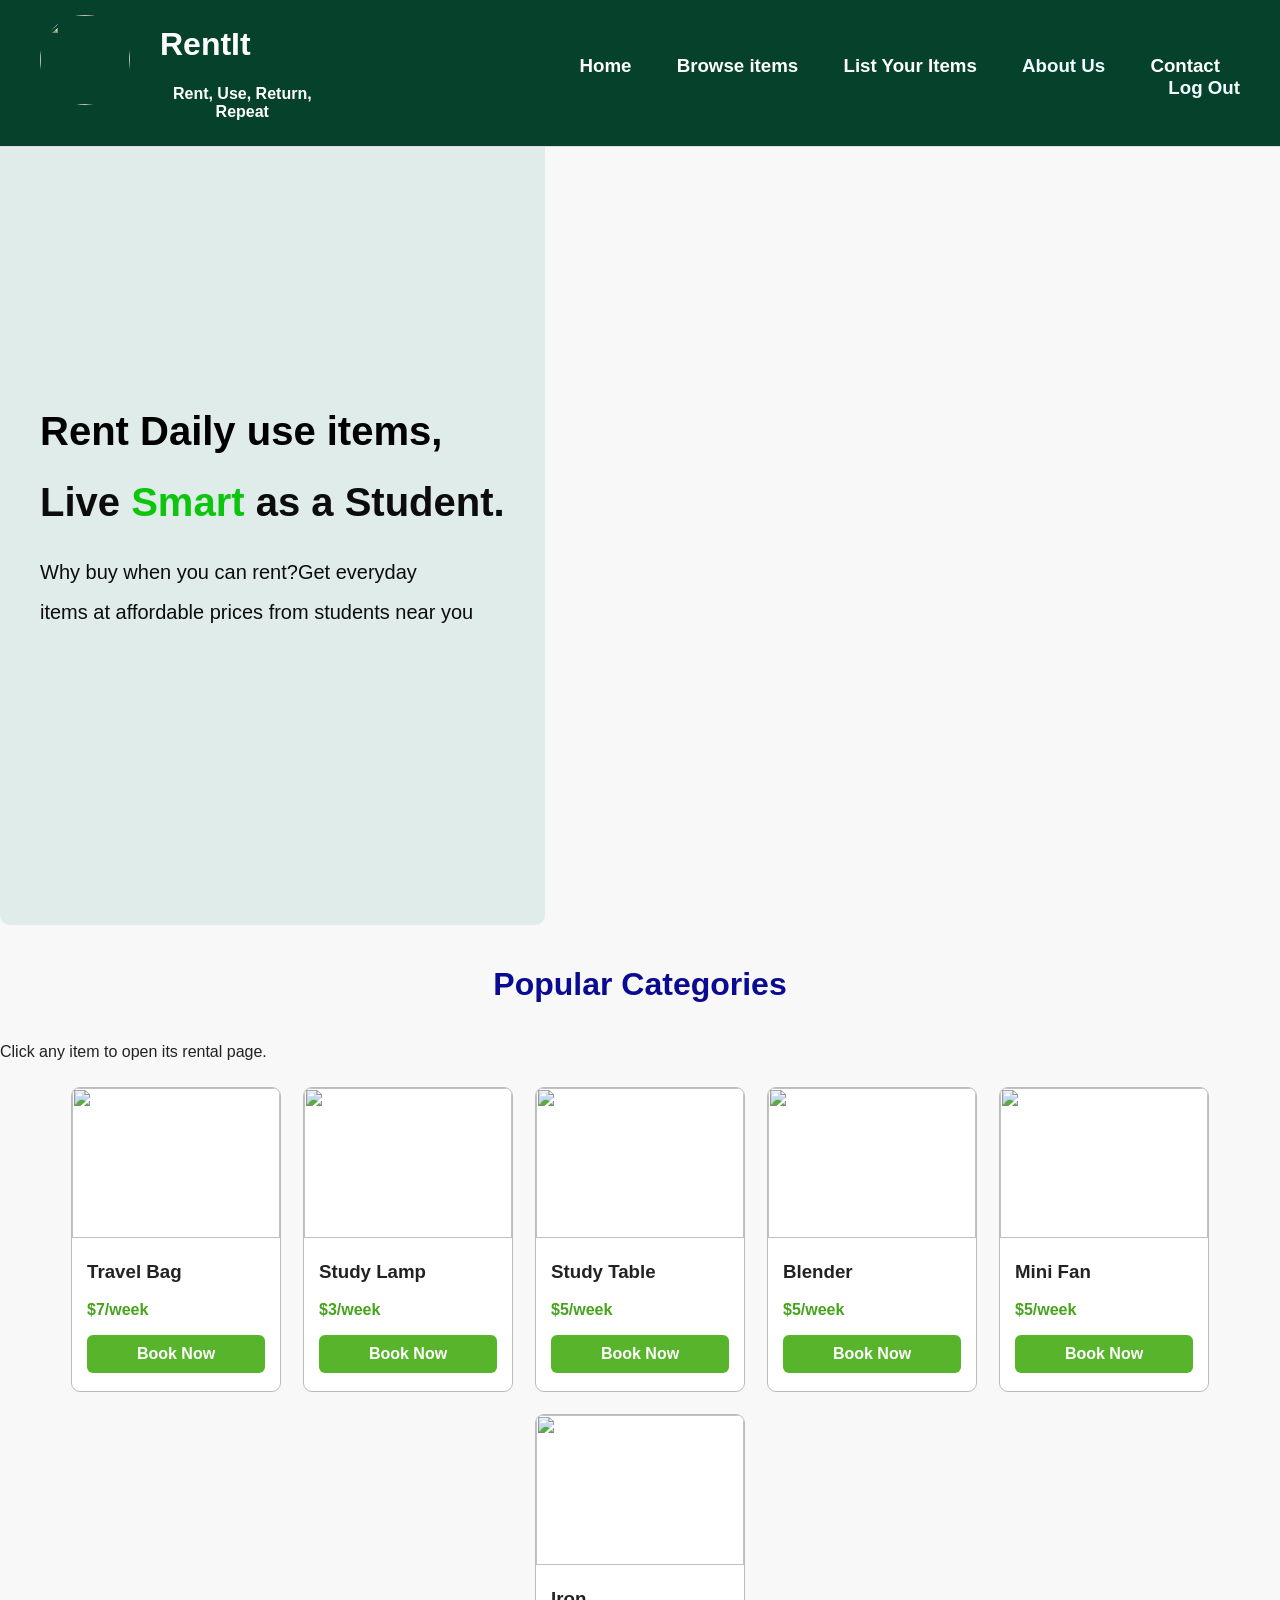
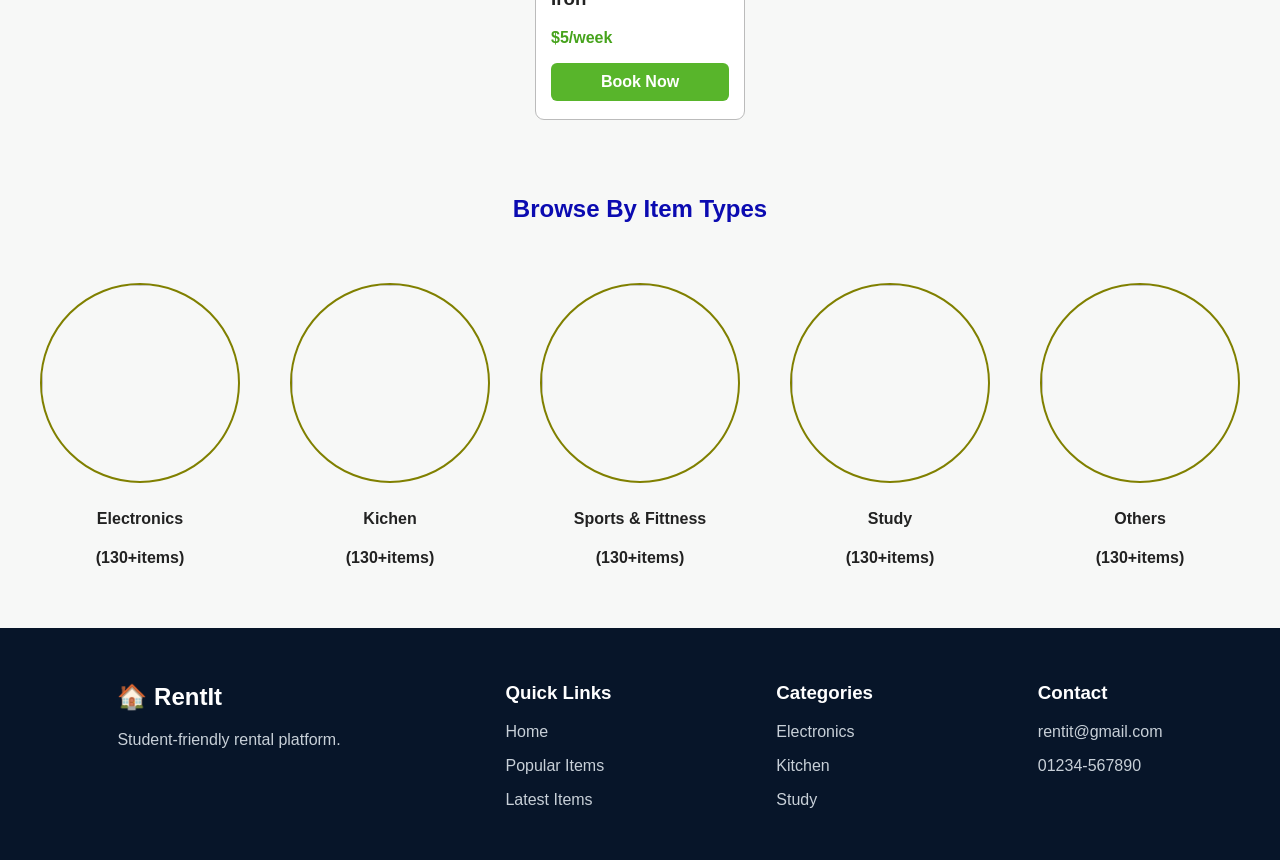
==== index.html @ 9e004a67 "Add files via upload" ====
<!DOCTYPE html>
<html>
<head>
    <meta charset="UTF-8">
    <meta name="viewport" content="width=device-width, initial-scale=1.0">
    <title>RentIt</title>
    <link rel="stylesheet" href="main.css">
</head>

<header style=" background-color: rgb(6, 66, 43); padding: 5px 40px 4px 40px; display: flex;position: fixed;z-index: 1000; width: 100%;">
    <div style="display: flex; justify-content: left; gap: 30px;">
        <img style="width: 90px; height: 90px;margin-top: 10px; border-radius: 50%;" src="images/91212c401d5100aabd877c7624090c16.jpg">
        <div ><h1 style=" color:white;">RentIt</h1>
       <h4 style= "color: white;margin-top: 5px;">Rent, Use, Return, Repeat</h4></div>
    
    <div style="text-align: right;"><h3 style="text-align: right;; color:white;margin-top:50px;">
        <a style="padding: 20px;">Home</a>
        <a style="padding: 20px;">Browse items</a>
        <a  style="padding: 20px;">List Your Items</a>
        <a style="padding: 20px;color: azure;text-decoration: none" href="./about.html">About Us</a>
        <a  style="padding: 20px;">Contact</a>
        <a style="padding-left: 300px;color: azure;text-decoration: none;" href="./login.html">Log Out</a>
    </h3>
    </div>
    </div>
</header>
<br><br><br><br><br><br><br>

<body>
    <div  class="backimg">
    <div class= "content" ><h1 style="color:black;font-size: 40px;">Rent Daily use items,</h1><h1 style="font-size: 40px;">Live <span style="color:rgb(12, 197, 12);">Smart</span> as a Student.</h1>
    <p style="font-size: 20px ;line-height: 2;">Why buy when you can rent?Get everyday <br>items at affordable prices from students near you</p><br>
    </div>
</div>
</div>



<h1 class="title" id="popular">Popular Categories</h1>

<p class="center">
    Click any item to open its rental page.
</p>

<div class="cards">

    <div class="card">
        <a href="bag.html">
            <img src="./images/bag.jpg">
            <h3>Travel Bag</h3>
            <p class="price">$7/week</p>
            <div class="book">Book Now</div>
        </a>
    </div>

    <div class="card">
        <a href="lamp.html">
            <img src="images/lamp.jpg">
            <h3>Study Lamp</h3>
            <p class="price">$3/week</p>
            <div class="book">Book Now</div>
        </a>
    </div>

    <div class="card">
        <a href="table.html">
            <img src="images/table.jpg">
            <h3>Study Table</h3>
            <p class="price">$5/week</p>
            <div class="book">Book Now</div>
        </a>
    </div>

    <div class="card">
        <a href="blender.html">
            <img src="images/blender.jpg">
            <h3>Blender</h3>
            <p class="price">$5/week</p>
            <div class="book" >Book Now</div>
        </a>
    </div>

    <div class="card">
        <a href="fan.html">
            <img src="images/fan.jpg">
            <h3>Mini Fan</h3>
            <p class="price">$5/week</p>
            <div class="book">Book Now</div>
        </a>
    </div>

    <div class="card">
        <a href="iron.html">
            <img src="images/iron.jpg">
            <h3>Iron</h3>
            <p class="price">$5/week</p>
            <div class="book">Book Now</div>
        </a>
    </div>

</div>

<h2 style="text-align: center; color: rgb(11, 11, 177);">
    Browse By Item Types
</h2>
<div id="food">
    <div>
        <img style="width: 200px; height: 200px; border-radius: 50%; border: 2px solid olive;" src="images/electronics.jpg" alt="">
        <h4>Electronics</h4><h4>(130+items)</h4>
    </div>
    <div>
        <img style="width: 200px; height: 200px; border-radius: 50%; border: 2px solid olive;" src="images/Kichen.jpg" alt="">
        <h4> Kichen</h4><h4>(130+items)</h4>
    </div>
    <div>
        <img style="width: 200px; height: 200px; border-radius: 50%; border: 2px solid olive;" src="images/sports.jpg" alt="">
        <h4>Sports & Fittness</h4><h4>(130+items)</h4>
    </div>
    <div>
        <img style="width: 200px; height: 200px; border-radius: 50%; border: 2px solid olive;" src="images/study.jpg" alt="">
        <h4>Study</h4><h4>(130+items)</h4>
    </div>
    <div>
        <img style="width: 200px; height: 200px; border-radius: 50%; border: 2px solid olive;" src="images/others.jpg" alt="">
        <h4>Others</h4><h4>(130+items)</h4>
    </div>
</div>


<footer>

    <div>
        <h2>🏠 RentIt</h2>
        <p>Student-friendly rental platform.</p>
    </div>

    <div>
        <h3>Quick Links</h3>
        <p>Home</p>
        <p>Popular Items</p>
        <p>Latest Items</p>
    </div>

    <div>
        <h3>Categories</h3>
        <p>Electronics</p>
        <p>Kitchen</p>
        <p>Study</p>
    </div>

    <div>
        <h3>Contact</h3>
        <p>rentit@gmail.com</p>
        <p>01234-567890</p>
    </div>

</footer>

</body>
</html>
---- main.css ----
* {
    box-sizing: border-box;
}header {
    display: flex;
    align-items: center;
    padding: 18px 45px;
    background-color: white;
    border-bottom: 1px solid #ddd;
}
body {
    margin: 0;
    font-family: Arial;
    background-color: #f7f8f7;
    color: #222;
    
}




.logo {
    font-size: 25px;
    font-weight: bold;
    color: #1767a5;
    margin-right: auto;
}

nav {
    display: flex;
    gap: 25px;
}

nav a {
    text-decoration: none;
    color: #333;
}

nav a:hover {
    color: green;
}

.login {
    margin-left: 30px;
    background-color: #1767a5;
    color: white;
    padding: 11px 18px;
    border-radius: 7px;
    text-decoration: none;
}


/* Home Page */

.title {
    text-align: center;
    color: #0b0b91;
    margin: 40px;
}

#log:hover{
    text-decoration: underline;
    color: red;
}

.cards {
    display: flex;
    justify-content: center;
    gap: 22px;
    flex-wrap: wrap;
    padding: 10px 45px 55px;
}

.card {
    width: 210px;
    background-color: white;
    border: 1px solid #bbb;
    border-radius: 9px;
    overflow: hidden;
}

.card:hover {
    transform: scale(1.03);
}

.card a {
    text-decoration: none;
    color: #222;
}

.card img {
    width: 100%;
    height: 150px;
    object-fit: cover;
}

.card h3,
.card p {
    padding-left: 15px;
}

.price {
    color: #46a31c;
    font-weight: bold;
}

.book {
    margin: 12px 15px 18px;
    padding: 10px;
    text-align: center;
    background-color: #58b52b;
    color: white;
    border-radius: 6px;
    font-weight: bold;
}
.book:hover {
    background-color: #d18435;
}


/* Individual Item Page */

.item {
    display: flex;
    gap: 45px;
    padding: 45px;
}

.photo {
    width: 52%;
}

.photo img {
    width: 100%;
    height: 470px;
    object-fit: cover;
    border-radius: 10px;
}

.details {
    width: 48%;
}

.details h1 {
    font-size: 36px;
}

.rating {
    color: #888;
}

.rating b {
    color: #d18435;
}

.available {
    color: green;
}


/* Table */

.spec {
    width: 100%;
    border-collapse: collapse;
}

.spec td {
    border: 1px solid #ddd;
    padding: 11px;
}


/* Booking */

.booking {
    margin-top: 25px;
    border: 1px solid #ddd;
    background-color: white;
    border-radius: 10px;
    padding: 22px;
}

.booking input {
    padding: 10px;
    margin: 7px 15px 15px 0;
}

.pricebox {
    display: flex;
    justify-content: space-between;
}

.pricebox h2 {
    color: #1767a5;
}

h4{
    text-align: center;
}


button {
    width: 100%;
    padding: 13px;
    border: 0;
    border-radius: 7px;
    background-color: #25a75b;
    color: white;
    font-size: 16px;
    cursor: pointer;
}

button:hover {
    background-color: #087f42;
}

#message {
    color: green;
    font-weight: bold;
    text-align: center;
}

footer {
    display: flex;
    justify-content: space-around;
    background-color: #071529;
    color: white;
    padding: 35px;
}

footer p {
    color: #c8d0d8;
}



#car{
    display: flex;
    gap:0px;
    justify-content: center;
    padding:0px;
    background-color: white;
    margin-top:0px;

}
#food{
    display: flex;
    gap:50px;
    justify-content: center;
    padding: 40px;
}
 
book:hover{
      background-color: #d18435;
}


.backimg{
    margin-top: 0px;
    padding:0;
    height: 800px;
    background-image: url('images/brackground.jpg');
    background-size: cover;
    background-position: center;
    display: flex;
    justify-content: left;
    align-items: center;
    color: rgb(12, 12, 12);
    text-align: left;
}

.content {
    background-color: rgba(202, 225, 221, 0.5);
    padding: 255px 40px 255px;
    border-radius: 10px;
    margin-left: 0%;
}
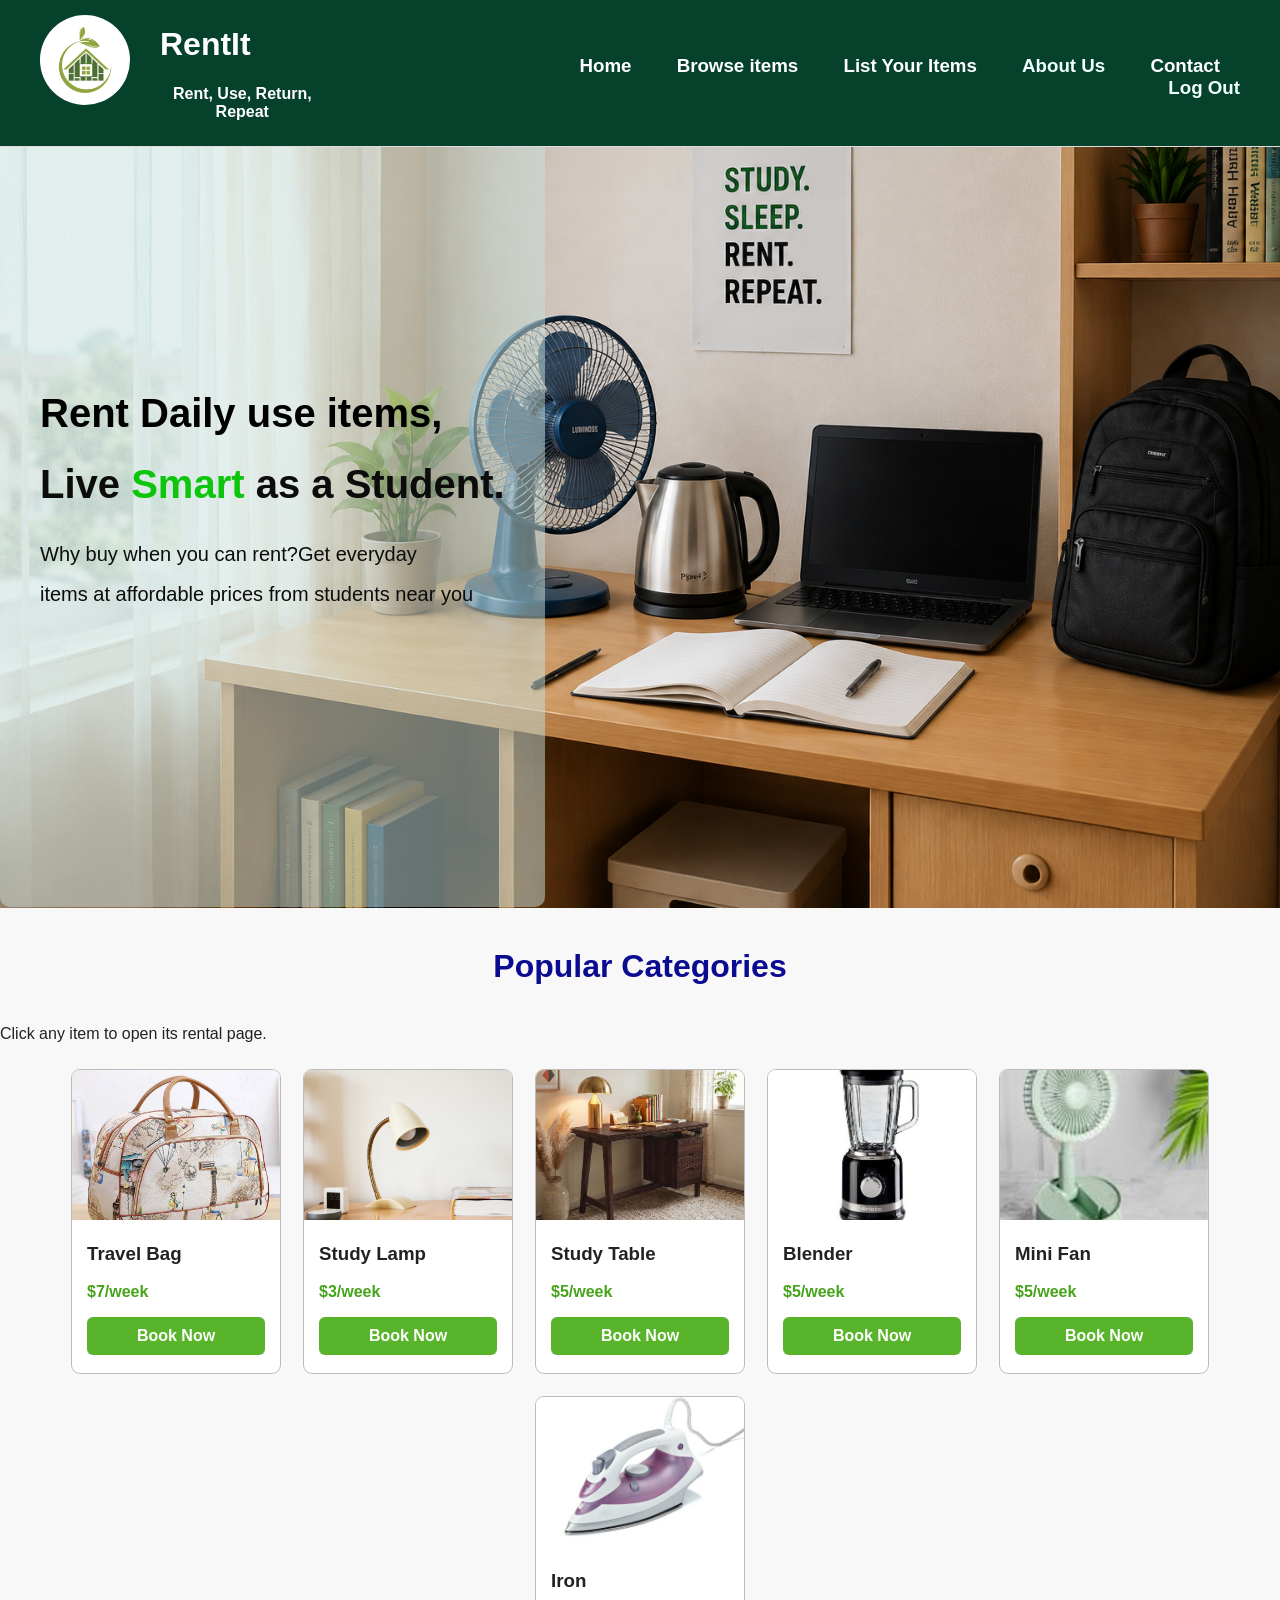
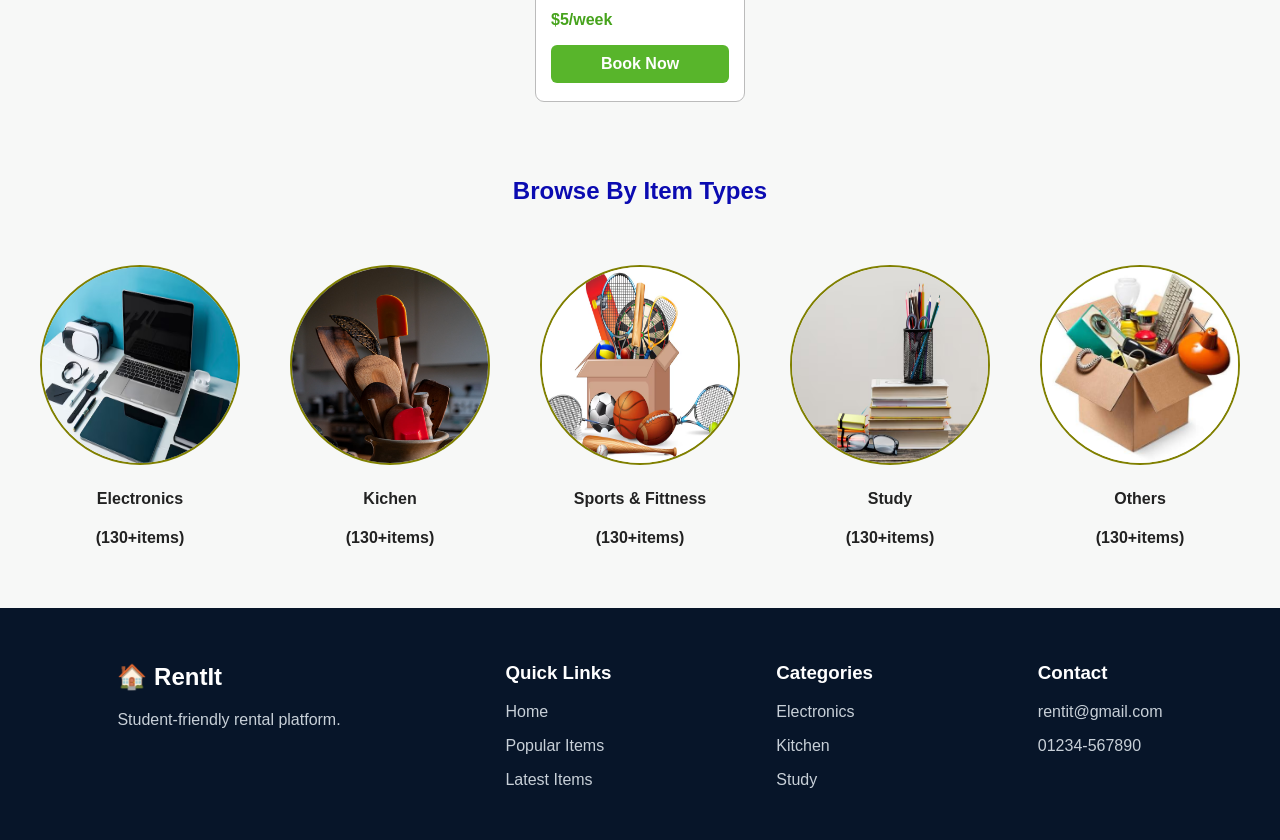
==== commit a4bed9a2: "Add files via upload" ====
--- a/index.html
+++ b/index.html
@@ -9,7 +9,7 @@
 
 <header style=" background-color: rgb(6, 66, 43); padding: 5px 40px 4px 40px; display: flex;position: fixed;z-index: 1000; width: 100%;">
     <div style="display: flex; justify-content: left; gap: 30px;">
-        <img style="width: 90px; height: 90px;margin-top: 10px; border-radius: 50%;" src="images/91212c401d5100aabd877c7624090c16.jpg">
+        <img style="width: 90px; height: 90px;margin-top: 10px; border-radius: 50%;" src="./91212c401d5100aabd877c7624090c16.jpg">
         <div ><h1 style=" color:white;">RentIt</h1>
        <h4 style= "color: white;margin-top: 5px;">Rent, Use, Return, Repeat</h4></div>
     
@@ -24,9 +24,9 @@
     </div>
     </div>
 </header>
-<br><br><br><br><br><br><br>
+<br><br><br><br><br><br>
 
-<body>
+<body >
     <div  class="backimg">
     <div class= "content" ><h1 style="color:black;font-size: 40px;">Rent Daily use items,</h1><h1 style="font-size: 40px;">Live <span style="color:rgb(12, 197, 12);">Smart</span> as a Student.</h1>
     <p style="font-size: 20px ;line-height: 2;">Why buy when you can rent?Get everyday <br>items at affordable prices from students near you</p><br>
@@ -46,7 +46,7 @@
 
     <div class="card">
         <a href="bag.html">
-            <img src="./images/bag.jpg">
+            <img src="./bag.jpg">
             <h3>Travel Bag</h3>
             <p class="price">$7/week</p>
             <div class="book">Book Now</div>
@@ -55,7 +55,7 @@
 
     <div class="card">
         <a href="lamp.html">
-            <img src="images/lamp.jpg">
+            <img src="./lamp.jpg">
             <h3>Study Lamp</h3>
             <p class="price">$3/week</p>
             <div class="book">Book Now</div>
@@ -64,7 +64,7 @@
 
     <div class="card">
         <a href="table.html">
-            <img src="images/table.jpg">
+            <img src="./table.jpg">
             <h3>Study Table</h3>
             <p class="price">$5/week</p>
             <div class="book">Book Now</div>
@@ -73,7 +73,7 @@
 
     <div class="card">
         <a href="blender.html">
-            <img src="images/blender.jpg">
+            <img src="./blender.jpg">
             <h3>Blender</h3>
             <p class="price">$5/week</p>
             <div class="book" >Book Now</div>
@@ -82,7 +82,7 @@
 
     <div class="card">
         <a href="fan.html">
-            <img src="images/fan.jpg">
+            <img src="./fan.jpg">
             <h3>Mini Fan</h3>
             <p class="price">$5/week</p>
             <div class="book">Book Now</div>
@@ -91,7 +91,7 @@
 
     <div class="card">
         <a href="iron.html">
-            <img src="images/iron.jpg">
+            <img src="./iron.jpg">
             <h3>Iron</h3>
             <p class="price">$5/week</p>
             <div class="book">Book Now</div>
@@ -105,23 +105,23 @@
 </h2>
 <div id="food">
     <div>
-        <img style="width: 200px; height: 200px; border-radius: 50%; border: 2px solid olive;" src="images/electronics.jpg" alt="">
+        <img style="width: 200px; height: 200px; border-radius: 50%; border: 2px solid olive;" src="./electronics.jpg" alt="">
         <h4>Electronics</h4><h4>(130+items)</h4>
     </div>
     <div>
-        <img style="width: 200px; height: 200px; border-radius: 50%; border: 2px solid olive;" src="images/Kichen.jpg" alt="">
+        <img style="width: 200px; height: 200px; border-radius: 50%; border: 2px solid olive;" src="./Kichen.jpg" alt="">
         <h4> Kichen</h4><h4>(130+items)</h4>
     </div>
     <div>
-        <img style="width: 200px; height: 200px; border-radius: 50%; border: 2px solid olive;" src="images/sports.jpg" alt="">
+        <img style="width: 200px; height: 200px; border-radius: 50%; border: 2px solid olive;" src="./sports.jpg" alt="">
         <h4>Sports & Fittness</h4><h4>(130+items)</h4>
     </div>
     <div>
-        <img style="width: 200px; height: 200px; border-radius: 50%; border: 2px solid olive;" src="images/study.jpg" alt="">
+        <img style="width: 200px; height: 200px; border-radius: 50%; border: 2px solid olive;" src="./study.jpg" alt="">
         <h4>Study</h4><h4>(130+items)</h4>
     </div>
     <div>
-        <img style="width: 200px; height: 200px; border-radius: 50%; border: 2px solid olive;" src="images/others.jpg" alt="">
+        <img style="width: 200px; height: 200px; border-radius: 50%; border: 2px solid olive;" src="./others.jpg" alt="">
         <h4>Others</h4><h4>(130+items)</h4>
     </div>
 </div>
--- a/main.css
+++ b/main.css
@@ -259,7 +259,7 @@
     margin-top: 0px;
     padding:0;
     height: 800px;
-    background-image: url('images/brackground.jpg');
+    background-image: url('./brackground.jpg');
     background-size: cover;
     background-position: center;
     display: flex;
